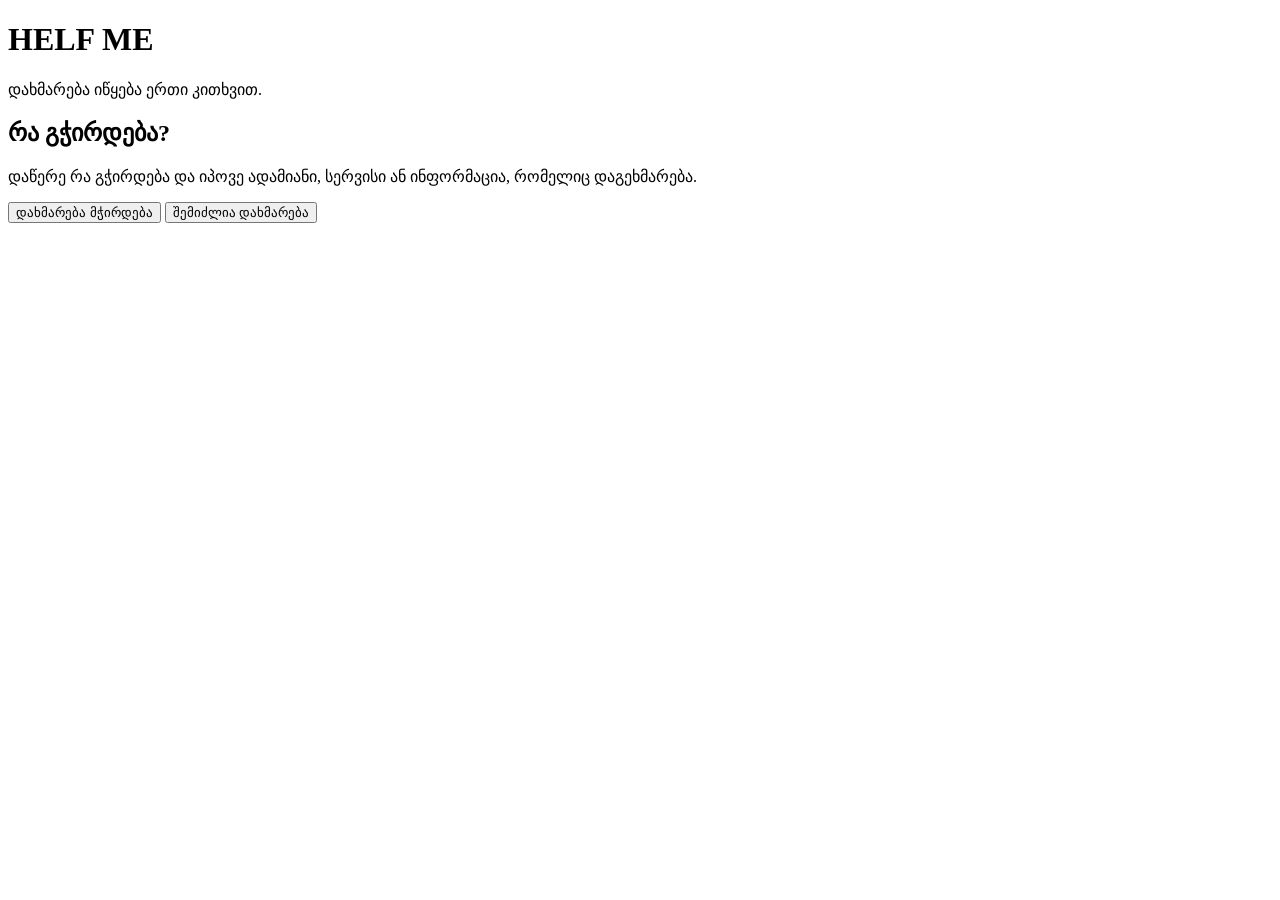
==== index.html @ fb2cc80d "Add initial HTML structure for help page" ====
<!DOCTYPE html>
<html lang="ka">
<head>
    <meta charset="UTF-8">
    <meta name="viewport" content="width=device-width, initial-scale=1.0">
    <title>HELF ME</title>
</head>

<body>
    <header>
        <h1>HELF ME</h1>
        <p>დახმარება იწყება ერთი კითხვით.</p>
    </header>

    <main>
        <h2>რა გჭირდება?</h2>

        <p>
            დაწერე რა გჭირდება და იპოვე ადამიანი,
            სერვისი ან ინფორმაცია, რომელიც დაგეხმარება.
        </p>

        <button type="button">დახმარება მჭირდება</button>
        <button type="button">შემიძლია დახმარება</button>
    </main>
</body>
</html>
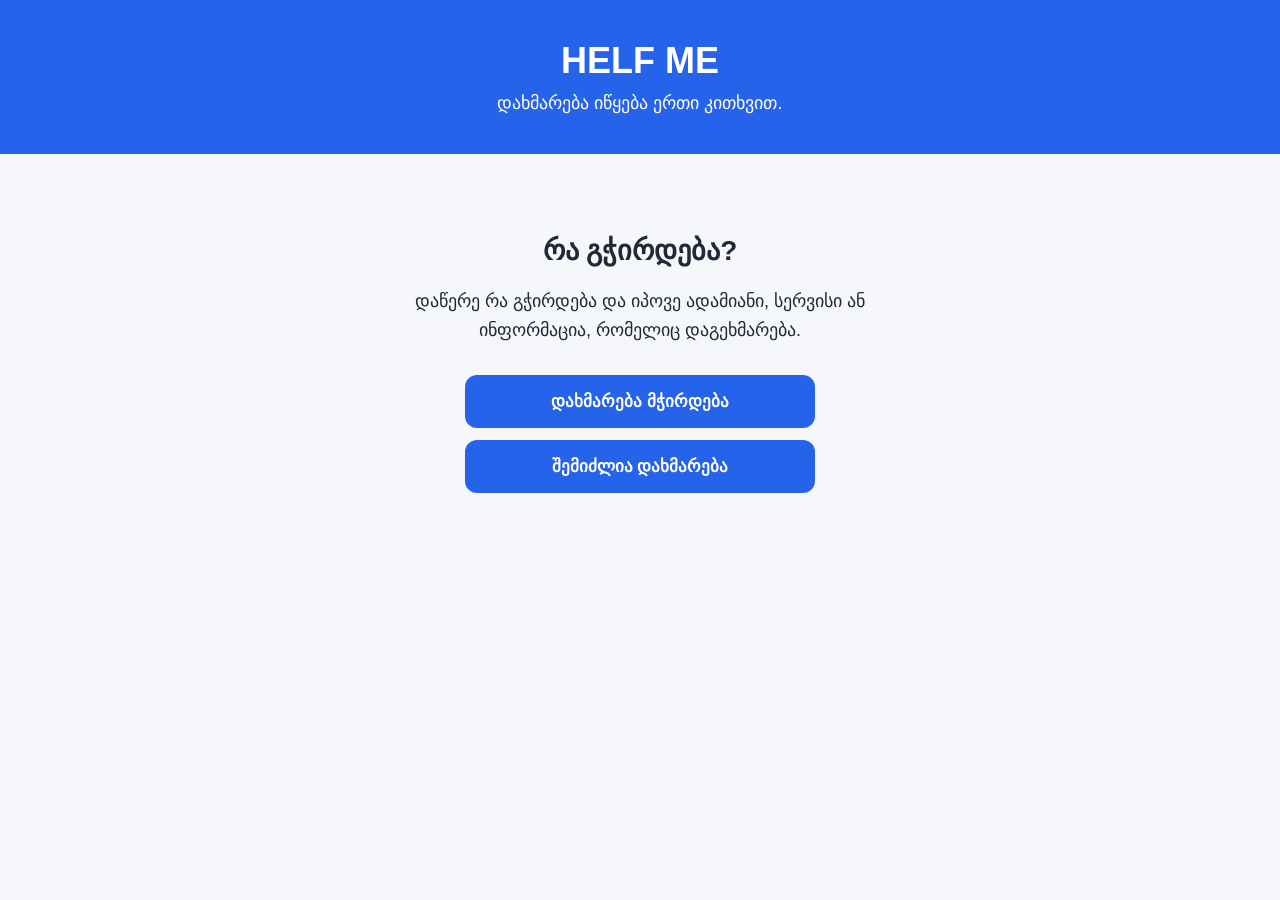
==== commit 325c7833: "Add stylesheet link to index.html" ====
--- a/index.html
+++ b/index.html
@@ -3,6 +3,7 @@
 <head>
     <meta charset="UTF-8">
     <meta name="viewport" content="width=device-width, initial-scale=1.0">
+  <link rel="stylesheet" href="style.css">
     <title>HELF ME</title>
 </head>
 
--- a/style.css
+++ b/style.css
@@ -0,0 +1,80 @@
+* {
+    box-sizing: border-box;
+    margin: 0;
+    padding: 0;
+}
+
+body {
+    font-family: Arial, sans-serif;
+    background: #f5f7fb;
+    color: #1f2937;
+    min-height: 100vh;
+}
+
+header {
+    background: #2563eb;
+    color: white;
+    text-align: center;
+    padding: 40px 20px;
+}
+
+header h1 {
+    font-size: 36px;
+    margin-bottom: 10px;
+}
+
+header p {
+    font-size: 18px;
+}
+
+main {
+    max-width: 600px;
+    margin: 50px auto;
+    padding: 30px 20px;
+    text-align: center;
+}
+
+main h2 {
+    font-size: 28px;
+    margin-bottom: 20px;
+}
+
+main p {
+    font-size: 18px;
+    line-height: 1.6;
+    margin-bottom: 30px;
+}
+
+button {
+    display: block;
+    width: 100%;
+    max-width: 350px;
+    margin: 12px auto;
+    padding: 16px 20px;
+    border: none;
+    border-radius: 12px;
+    background: #2563eb;
+    color: white;
+    font-size: 17px;
+    font-weight: bold;
+    cursor: pointer;
+}
+
+button:hover {
+    background: #1d4ed8;
+}
+
+@media (max-width: 600px) {
+    header {
+        padding: 30px 15px;
+    }
+
+    header h1 {
+        font-size: 30px;
+    }
+
+    main {
+        margin: 30px auto;
+        padding: 20px 15px;
+    }
+}
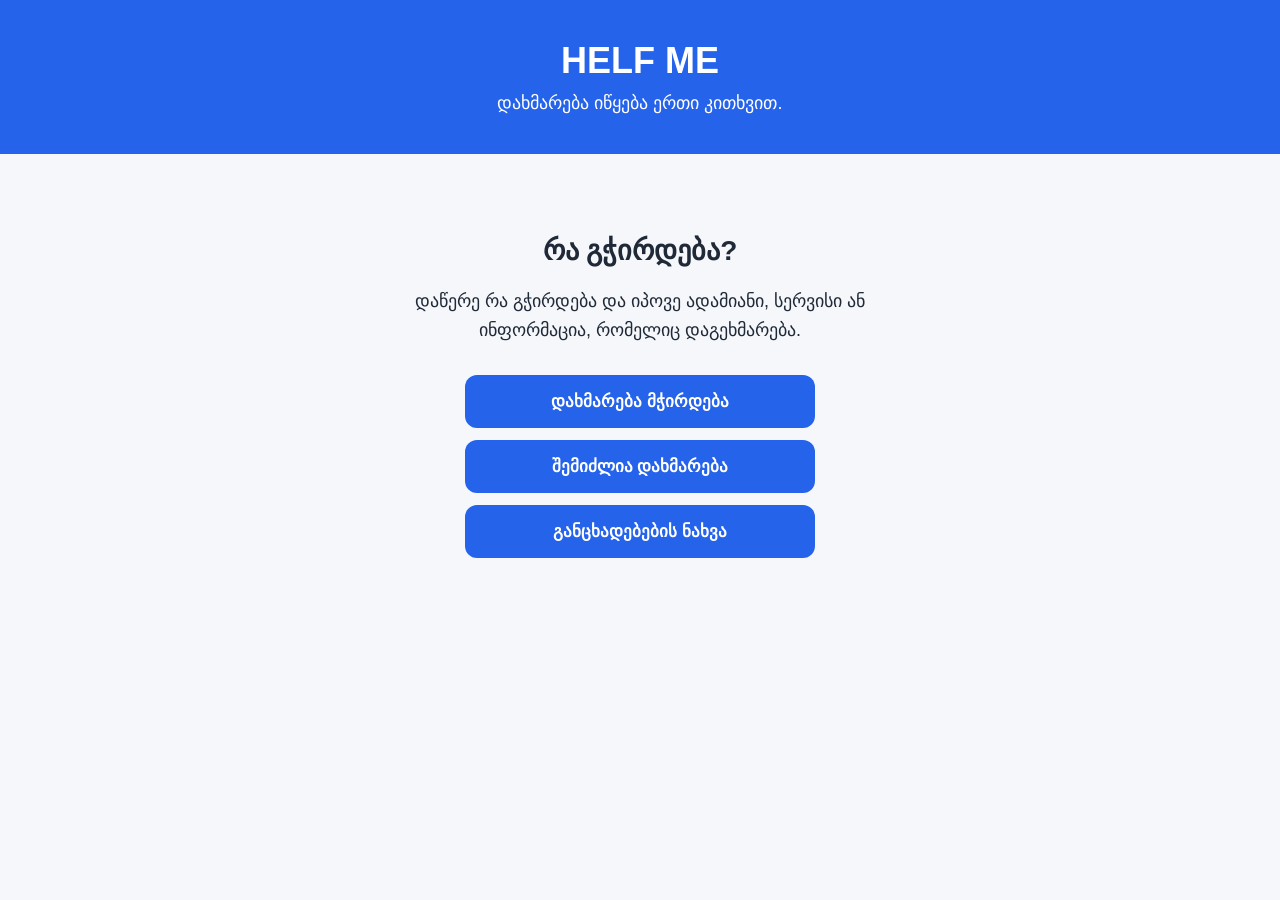
==== commit 834198c5: "Add button to browse help requests" ====
--- a/index.html
+++ b/index.html
@@ -21,8 +21,9 @@
             სერვისი ან ინფორმაცია, რომელიც დაგეხმარება.
         </p>
 
-        <button type="button">დახმარება მჭირდება</button>
-        <button type="button">შემიძლია დახმარება</button>
+        <button type="button" onclick="window.location.href='request-help.html'">დახმარება მჭირდება</button>
+        <button type="button" onclick="window.location.href='offer-help.html'">შემიძლია დახმარება</button>
+        <button type="button" onclick="window.location.href='browse-help.html'">განცხადებების ნახვა</button>
     </main>
 </body>
 </html>
--- a/style.css
+++ b/style.css
@@ -78,3 +78,62 @@
         padding: 20px 15px;
     }
 }
+/* Form styles */
+label {
+    display: block;
+    margin: 20px 0 8px;
+    font-weight: 600;
+}
+
+select,
+textarea {
+    display: block;
+    width: 100%;
+    max-width: 100%;
+    padding: 14px;
+    margin-bottom: 20px;
+    border: 1px solid #d1d5db;
+    border-radius: 10px;
+    font-size: 16px;
+    font-family: inherit;
+    background: white;
+}
+
+textarea {
+    min-height: 140px;
+    resize: vertical;
+}
+/* Mobile form layout fix */
+form {
+    width: 100%;
+}
+
+form label {
+    display: block;
+    width: 100%;
+    margin: 18px 0 8px;
+}
+
+form select,
+form textarea {
+    display: block;
+    width: 100%;
+    margin: 0 0 18px 0;
+}
+
+form button {
+    width: 100%;
+    margin-top: 4px;
+}
+/* Mobile header fix */
+@media (max-width: 600px) {
+    header {
+        padding-top: 50px;
+        padding-bottom: 30px;
+    }
+
+    header h1 {
+        margin-top: 0;
+        line-height: 1.2;
+    }
+}
